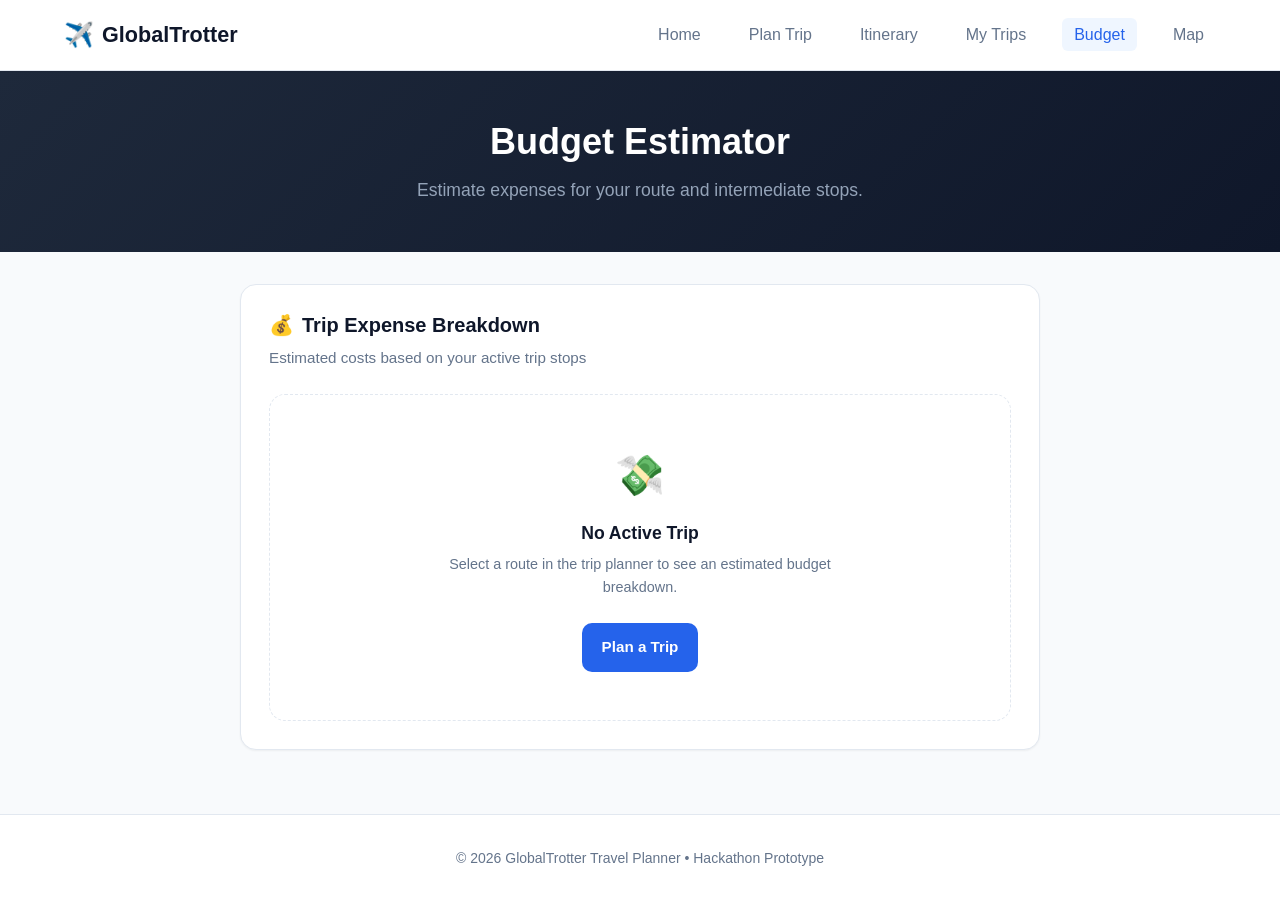
==== frontend/budget.html @ 072d1257 "Initial commit for frontend" ====
<!DOCTYPE html>
<html lang="en">
<head>
  <meta charset="UTF-8">
  <meta name="viewport" content="width=device-width, initial-scale=1.0">
  <title>Trip Budget - GlobalTrotter</title>
  <link rel="stylesheet" href="css/style.css">
  <link rel="stylesheet" href="css/responsive.css">
</head>
<body>

  <!-- Site Header -->
  <header class="site-header">
    <div class="container navbar">
      <a href="index.html" class="brand-logo">
        <span class="brand-icon">✈️</span>
        <span>Global<strong>Trotter</strong></span>
      </a>

      <button class="nav-toggle" aria-label="Toggle navigation">☰</button>

      <ul class="nav-links">
        <li><a href="index.html" class="nav-link">Home</a></li>
        <li><a href="create-trip.html" class="nav-link">Plan Trip</a></li>
        <li><a href="itinerary.html" class="nav-link">Itinerary</a></li>
        <li><a href="trips.html" class="nav-link">My Trips</a></li>
        <li><a href="budget.html" class="nav-link active">Budget</a></li>
        <li><a href="map.html" class="nav-link">Map</a></li>
      </ul>
    </div>
  </header>

  <section class="page-hero">
    <div class="container">
      <h1>Budget Estimator</h1>
      <p>Estimate expenses for your route and intermediate stops.</p>
    </div>
  </section>

  <main class="main-content">
    <div class="container">
      <div class="card" style="max-width: 800px; margin: 0 auto;">
        <h2 class="section-title"><span>💰</span> Trip Expense Breakdown</h2>
        <p class="section-subtitle">Estimated costs based on your active trip stops</p>
        <div id="budgetContent"></div>
      </div>
    </div>
  </main>

  <footer class="site-footer">
    <div class="container">
      <p>&copy; 2026 GlobalTrotter Travel Planner • Hackathon Prototype</p>
    </div>
  </footer>

  <script src="js/storage.js"></script>
  <script src="js/app.js"></script>
  <script src="js/budget.js"></script>
</body>
</html>
---- frontend/css/style.css ----
/* ==========================================================================
   GlobalTrotter Travel Planner - Main Stylesheet
   ========================================================================== */

:root {
  --primary: #2563eb;
  --primary-hover: #1d4ed8;
  --primary-light: #eff6ff;
  --primary-focus: rgba(37, 99, 235, 0.2);
  --accent: #f59e0b;
  --accent-light: #fef3c7;
  --success: #10b981;
  --success-light: #ecfdf5;
  --danger: #ef4444;
  --danger-light: #fef2f2;
  
  --bg-body: #f8fafc;
  --bg-surface: #ffffff;
  --bg-surface-alt: #f1f5f9;
  
  --text-main: #0f172a;
  --text-muted: #64748b;
  --text-light: #94a3b8;
  --text-inverse: #ffffff;
  
  --border-color: #e2e8f0;
  --border-focus: #93c5fd;
  
  --radius-sm: 6px;
  --radius-md: 10px;
  --radius-lg: 16px;
  --radius-full: 9999px;
  
  --shadow-sm: 0 1px 2px 0 rgba(0, 0, 0, 0.05);
  --shadow-md: 0 4px 6px -1px rgba(0, 0, 0, 0.08), 0 2px 4px -2px rgba(0, 0, 0, 0.05);
  --shadow-lg: 0 10px 15px -3px rgba(0, 0, 0, 0.08), 0 4px 6px -4px rgba(0, 0, 0, 0.04);
  --shadow-hover: 0 12px 20px -3px rgba(37, 99, 235, 0.12), 0 6px 8px -4px rgba(0, 0, 0, 0.04);
  
  --transition: all 0.2s cubic-bezier(0.4, 0, 0.2, 1);
}

/* Reset & Base Setup */
*, *::before, *::after {
  box-sizing: border-box;
  margin: 0;
  padding: 0;
}

body {
  font-family: -apple-system, BlinkMacSystemFont, "Segoe UI", Roboto, Oxygen, Ubuntu, Cantarell, "Open Sans", "Helvetica Neue", sans-serif;
  background-color: var(--bg-body);
  color: var(--text-main);
  line-height: 1.6;
  min-height: 100vh;
  display: flex;
  flex-direction: column;
}

/* Typography */
h1, h2, h3, h4, h5, h6 {
  color: var(--text-main);
  font-weight: 700;
  line-height: 1.25;
}

a {
  color: var(--primary);
  text-decoration: none;
  transition: var(--transition);
}

a:hover {
  color: var(--primary-hover);
}

/* Container */
.container {
  width: 100%;
  max-width: 1200px;
  margin: 0 auto;
  padding: 0 1.5rem;
}

/* Header & Navbar */
.site-header {
  background: var(--bg-surface);
  border-bottom: 1px solid var(--border-color);
  position: sticky;
  top: 0;
  z-index: 50;
  box-shadow: var(--shadow-sm);
}

.navbar {
  display: flex;
  justify-content: space-between;
  align-items: center;
  height: 70px;
}

.brand-logo {
  display: flex;
  align-items: center;
  gap: 0.5rem;
  font-size: 1.35rem;
  font-weight: 800;
  color: var(--primary);
}

.brand-logo span {
  color: var(--text-main);
}

.brand-icon {
  font-size: 1.5rem;
}

.nav-links {
  display: flex;
  align-items: center;
  gap: 1.5rem;
  list-style: none;
}

.nav-link {
  font-weight: 500;
  color: var(--text-muted);
  padding: 0.5rem 0.75rem;
  border-radius: var(--radius-sm);
}

.nav-link:hover, .nav-link.active {
  color: var(--primary);
  background: var(--primary-light);
}

.nav-toggle {
  display: none;
  background: none;
  border: none;
  font-size: 1.5rem;
  cursor: pointer;
  color: var(--text-main);
}

/* Page Header / Hero */
.page-hero {
  background: linear-gradient(135deg, #1e293b 0%, #0f172a 100%);
  color: var(--text-inverse);
  padding: 3rem 0;
  text-align: center;
  margin-bottom: 2rem;
}

.page-hero h1 {
  color: var(--text-inverse);
  font-size: 2.25rem;
  margin-bottom: 0.75rem;
}

.page-hero p {
  color: #94a3b8;
  font-size: 1.1rem;
  max-width: 650px;
  margin: 0 auto;
}

/* Main Content Layout */
.main-content {
  flex: 1;
  padding-bottom: 4rem;
}

.planner-grid {
  display: grid;
  grid-template-columns: 1fr 340px;
  gap: 2rem;
  align-items: start;
}

/* Card Wrapper */
.card {
  background: var(--bg-surface);
  border: 1px solid var(--border-color);
  border-radius: var(--radius-lg);
  padding: 1.75rem;
  box-shadow: var(--shadow-sm);
  transition: var(--transition);
}

/* Route Selector Box */
.route-selector-card {
  margin-bottom: 2rem;
}

.section-title {
  font-size: 1.25rem;
  margin-bottom: 0.5rem;
  display: flex;
  align-items: center;
  gap: 0.5rem;
}

.section-subtitle {
  color: var(--text-muted);
  font-size: 0.95rem;
  margin-bottom: 1.5rem;
}

.route-form {
  display: grid;
  grid-template-columns: 1fr 1fr auto;
  gap: 1rem;
  align-items: flex-end;
}

.form-group {
  display: flex;
  flex-direction: column;
  gap: 0.5rem;
}

.form-label {
  font-weight: 600;
  font-size: 0.9rem;
  color: var(--text-main);
  display: flex;
  align-items: center;
  gap: 0.35rem;
}

.form-control {
  width: 100%;
  padding: 0.75rem 1rem;
  font-size: 0.95rem;
  border: 1px solid var(--border-color);
  border-radius: var(--radius-md);
  background-color: var(--bg-surface);
  color: var(--text-main);
  outline: none;
  transition: var(--transition);
}

.form-control:focus {
  border-color: var(--border-focus);
  box-shadow: 0 0 0 3px var(--primary-focus);
}

/* Quick Route Chips */
.quick-routes {
  margin-top: 1.25rem;
  display: flex;
  flex-wrap: wrap;
  align-items: center;
  gap: 0.5rem;
}

.quick-routes-label {
  font-size: 0.85rem;
  font-weight: 600;
  color: var(--text-muted);
}

.route-chip {
  background: var(--bg-surface-alt);
  border: 1px solid var(--border-color);
  color: var(--text-main);
  padding: 0.35rem 0.75rem;
  font-size: 0.825rem;
  border-radius: var(--radius-full);
  cursor: pointer;
  transition: var(--transition);
}

.route-chip:hover {
  background: var(--primary-light);
  color: var(--primary);
  border-color: var(--primary);
}

/* Buttons */
.btn {
  display: inline-flex;
  align-items: center;
  justify-content: center;
  gap: 0.5rem;
  padding: 0.75rem 1.25rem;
  font-size: 0.95rem;
  font-weight: 600;
  border-radius: var(--radius-md);
  border: none;
  cursor: pointer;
  transition: var(--transition);
  text-align: center;
  white-space: nowrap;
}

.btn-primary {
  background-color: var(--primary);
  color: var(--text-inverse);
}

.btn-primary:hover {
  background-color: var(--primary-hover);
  color: var(--text-inverse);
  box-shadow: var(--shadow-md);
}

.btn-outline {
  background-color: transparent;
  border: 1px solid var(--border-color);
  color: var(--text-main);
}

.btn-outline:hover {
  background-color: var(--bg-surface-alt);
  border-color: var(--text-muted);
}

.btn-sm {
  padding: 0.45rem 0.85rem;
  font-size: 0.85rem;
  border-radius: var(--radius-sm);
}

.btn-add {
  background-color: var(--primary-light);
  color: var(--primary);
  border: 1px solid rgba(37, 99, 235, 0.2);
  width: 100%;
}

.btn-add:hover {
  background-color: var(--primary);
  color: var(--text-inverse);
}

.btn-add.is-added {
  background-color: var(--success-light);
  color: var(--success);
  border-color: rgba(16, 185, 129, 0.3);
}

.btn-add.is-added:hover {
  background-color: var(--success);
  color: var(--text-inverse);
}

/* Smart Stops Section */
.smart-stops-section {
  margin-top: 1.5rem;
}

.smart-stops-header {
  display: flex;
  justify-content: space-between;
  align-items: center;
  margin-bottom: 1.25rem;
}

.smart-stops-header h2 {
  font-size: 1.35rem;
  display: flex;
  align-items: center;
  gap: 0.5rem;
}

.sparkle-icon {
  color: var(--accent);
}

.route-indicator-badge {
  background: var(--primary-light);
  color: var(--primary);
  font-size: 0.85rem;
  font-weight: 600;
  padding: 0.25rem 0.75rem;
  border-radius: var(--radius-full);
}

/* Suggestion Cards Grid */
.suggestions-grid {
  display: grid;
  grid-template-columns: repeat(auto-fill, minmax(280px, 1fr));
  gap: 1.25rem;
}

/* Stop Suggestion Card */
.stop-card {
  background: var(--bg-surface);
  border: 1px solid var(--border-color);
  border-radius: var(--radius-lg);
  padding: 1.35rem;
  display: flex;
  flex-direction: column;
  justify-content: space-between;
  box-shadow: var(--shadow-sm);
  transition: var(--transition);
  position: relative;
  overflow: hidden;
}

.stop-card::before {
  content: "";
  position: absolute;
  top: 0;
  left: 0;
  right: 0;
  height: 4px;
  background: transparent;
  transition: var(--transition);
}

.stop-card:hover {
  transform: translateY(-3px);
  box-shadow: var(--shadow-hover);
  border-color: #cbd5e1;
}

.stop-card:hover::before {
  background: var(--primary);
}

.stop-card.is-selected {
  border-color: var(--success);
  background: linear-gradient(180deg, #ffffff 0%, #f0fdf4 100%);
  box-shadow: 0 4px 12px rgba(16, 185, 129, 0.12);
}

.stop-card.is-selected::before {
  background: var(--success);
}

.stop-header {
  display: flex;
  justify-content: space-between;
  align-items: flex-start;
  margin-bottom: 0.5rem;
}

.stop-title {
  font-size: 1.15rem;
  font-weight: 700;
  color: var(--text-main);
  display: flex;
  align-items: center;
  gap: 0.35rem;
}

.stop-tag {
  display: inline-block;
  background: var(--accent-light);
  color: #b45309;
  font-size: 0.75rem;
  font-weight: 700;
  padding: 0.25rem 0.5rem;
  border-radius: var(--radius-sm);
  margin-bottom: 0.75rem;
  letter-spacing: 0.02em;
}

.stop-duration {
  display: flex;
  align-items: center;
  gap: 0.35rem;
  font-size: 0.85rem;
  color: var(--text-muted);
  margin-bottom: 0.75rem;
  font-weight: 500;
}

.stop-desc {
  font-size: 0.875rem;
  color: var(--text-muted);
  margin-bottom: 1.25rem;
  line-height: 1.45;
}

.stop-footer {
  margin-top: auto;
}

/* UI State Containers */
.state-box {
  background: var(--bg-surface);
  border: 1px dashed var(--border-color);
  border-radius: var(--radius-lg);
  padding: 3rem 2rem;
  text-align: center;
  color: var(--text-muted);
}

.state-icon {
  font-size: 2.5rem;
  margin-bottom: 0.75rem;
  display: block;
}

.state-title {
  font-size: 1.1rem;
  font-weight: 600;
  color: var(--text-main);
  margin-bottom: 0.35rem;
}

.state-desc {
  font-size: 0.9rem;
  max-width: 420px;
  margin: 0 auto;
}

/* Loading State Spinner */
.spinner {
  width: 38px;
  height: 38px;
  border: 3px solid var(--primary-light);
  border-top-color: var(--primary);
  border-radius: 50%;
  animation: spin 0.8s linear infinite;
  margin: 0 auto 1rem;
}

@keyframes spin {
  to { transform: rotate(360deg); }
}

/* Alert Box */
.alert {
  padding: 0.85rem 1.25rem;
  border-radius: var(--radius-md);
  font-size: 0.9rem;
  margin-bottom: 1rem;
  display: flex;
  align-items: center;
  gap: 0.5rem;
}

.alert-warning {
  background: var(--accent-light);
  color: #92400e;
  border: 1px solid #fde68a;
}

.alert-danger {
  background: var(--danger-light);
  color: #991b1b;
  border: 1px solid #fecaca;
}

/* Sidebar Itinerary / Added Stops Widget */
.itinerary-summary-card {
  position: sticky;
  top: 90px;
}

.timeline-list {
  list-style: none;
  position: relative;
  padding-left: 1.5rem;
  margin-top: 1.25rem;
}

.timeline-list::before {
  content: "";
  position: absolute;
  top: 10px;
  bottom: 10px;
  left: 6px;
  width: 2px;
  background: var(--border-color);
}

.timeline-item {
  position: relative;
  margin-bottom: 1.25rem;
}

.timeline-item:last-child {
  margin-bottom: 0;
}

.timeline-dot {
  position: absolute;
  left: -1.5rem;
  top: 3px;
  width: 14px;
  height: 14px;
  border-radius: 50%;
  background: var(--primary);
  border: 2px solid var(--bg-surface);
  box-shadow: 0 0 0 2px var(--primary-light);
}

.timeline-dot.origin {
  background: #3b82f6;
}

.timeline-dot.stop {
  background: var(--accent);
  box-shadow: 0 0 0 2px var(--accent-light);
}

.timeline-dot.destination {
  background: var(--success);
  box-shadow: 0 0 0 2px var(--success-light);
}

.timeline-content {
  background: var(--bg-surface-alt);
  padding: 0.6rem 0.85rem;
  border-radius: var(--radius-sm);
  display: flex;
  justify-content: space-between;
  align-items: center;
}

.timeline-name {
  font-weight: 600;
  font-size: 0.9rem;
}

.timeline-type {
  font-size: 0.75rem;
  color: var(--text-muted);
}

.btn-remove-stop {
  background: none;
  border: none;
  color: var(--text-light);
  cursor: pointer;
  font-size: 1.1rem;
  padding: 0.2rem 0.4rem;
  border-radius: var(--radius-sm);
  transition: var(--transition);
}

.btn-remove-stop:hover {
  color: var(--danger);
  background: var(--danger-light);
}

/* Empty Route State in Timeline */
.timeline-empty {
  color: var(--text-muted);
  font-size: 0.875rem;
  text-align: center;
  padding: 1.5rem 0;
}

/* Footer */
.site-footer {
  background: var(--bg-surface);
  border-top: 1px solid var(--border-color);
  padding: 2rem 0;
  margin-top: auto;
  text-align: center;
  color: var(--text-muted);
  font-size: 0.875rem;
}
---- frontend/css/responsive.css ----
/* ==========================================================================
   GlobalTrotter Travel Planner - Responsive Stylesheet
   ========================================================================== */

/* Tablet & Smaller Screens (< 992px) */
@media (max-width: 992px) {
  .planner-grid {
    grid-template-columns: 1fr;
    gap: 1.5rem;
  }

  .itinerary-summary-card {
    position: static;
    margin-top: 1rem;
  }

  .route-form {
    grid-template-columns: 1fr 1fr;
  }

  .route-form .btn-primary {
    grid-column: span 2;
  }

  .page-hero {
    padding: 2.25rem 0;
  }

  .page-hero h1 {
    font-size: 1.85rem;
  }
}

/* Mobile Devices (< 768px) */
@media (max-width: 768px) {
  .navbar {
    height: 60px;
  }

  .nav-toggle {
    display: block;
  }

  .nav-links {
    display: none;
    position: absolute;
    top: 60px;
    left: 0;
    right: 0;
    background: var(--bg-surface);
    flex-direction: column;
    padding: 1rem 1.5rem;
    border-bottom: 1px solid var(--border-color);
    box-shadow: var(--shadow-md);
    gap: 0.75rem;
  }

  .nav-links.is-open {
    display: flex;
  }

  .nav-link {
    width: 100%;
    display: block;
  }

  .route-form {
    grid-template-columns: 1fr;
    gap: 0.85rem;
  }

  .route-form .btn-primary {
    grid-column: span 1;
    width: 100%;
  }

  .suggestions-grid {
    grid-template-columns: 1fr;
  }

  .card {
    padding: 1.25rem;
  }

  .quick-routes {
    flex-direction: column;
    align-items: flex-start;
    gap: 0.5rem;
  }

  .quick-routes-list {
    display: flex;
    flex-wrap: wrap;
    gap: 0.35rem;
  }

  .smart-stops-header {
    flex-direction: column;
    align-items: flex-start;
    gap: 0.5rem;
  }

  .page-hero h1 {
    font-size: 1.5rem;
  }

  .page-hero p {
    font-size: 0.95rem;
  }
}

/* Small Mobile (< 480px) */
@media (max-width: 480px) {
  .container {
    padding: 0 1rem;
  }

  .stop-card {
    padding: 1.15rem;
  }

  .btn {
    width: 100%;
  }

  .section-title {
    font-size: 1.1rem;
  }
}
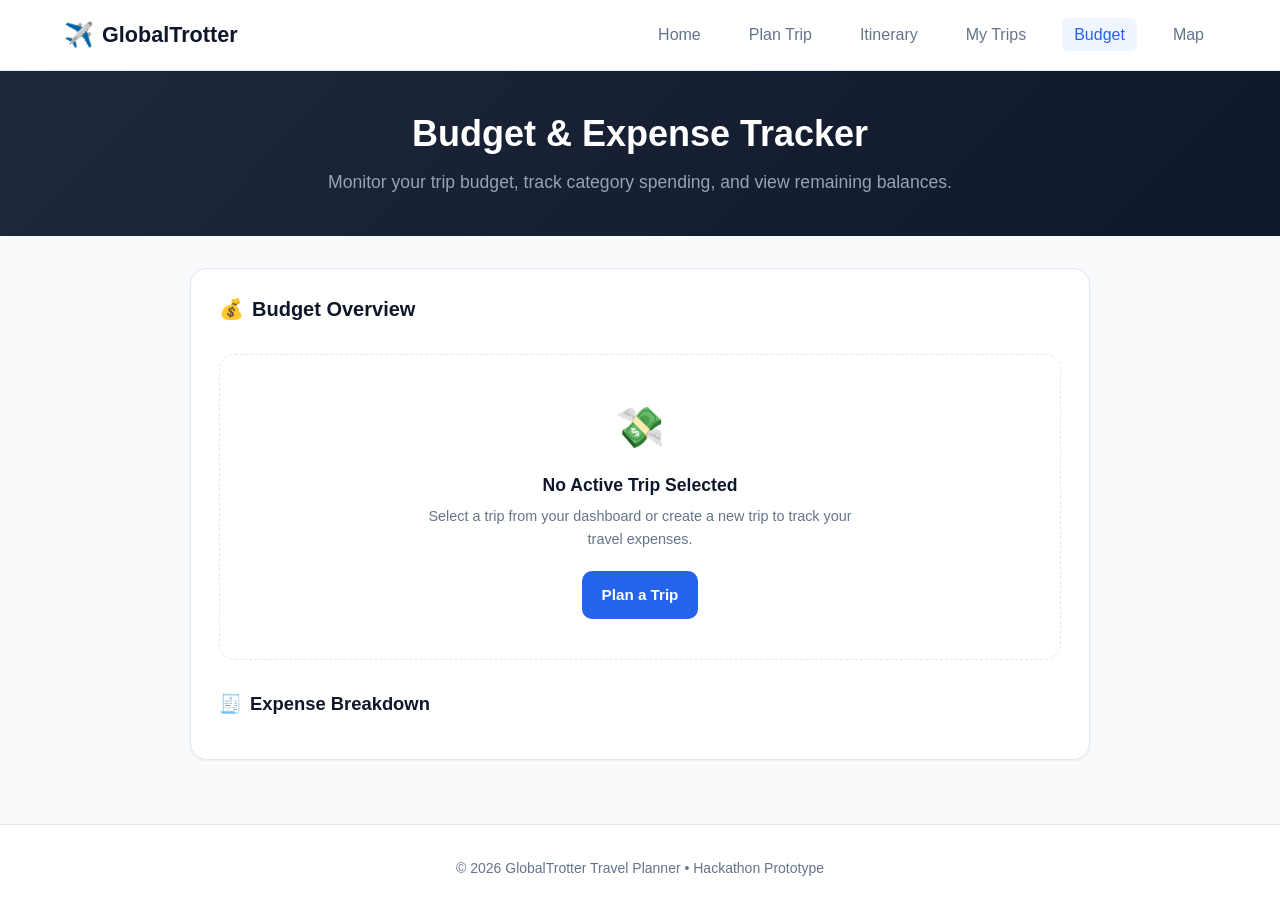
==== commit 8624519a: "Add budget tracking and expense management" ====
--- a/frontend/budget.html
+++ b/frontend/budget.html
@@ -3,7 +3,7 @@
 <head>
   <meta charset="UTF-8">
   <meta name="viewport" content="width=device-width, initial-scale=1.0">
-  <title>Trip Budget - GlobalTrotter</title>
+  <title>Trip Budget & Expense Tracker - GlobalTrotter</title>
   <link rel="stylesheet" href="css/style.css">
   <link rel="stylesheet" href="css/responsive.css">
 </head>
@@ -32,20 +32,119 @@
 
   <section class="page-hero">
     <div class="container">
-      <h1>Budget Estimator</h1>
-      <p>Estimate expenses for your route and intermediate stops.</p>
+      <h1 id="budgetHeroTitle">Budget & Expense Tracker</h1>
+      <p>Monitor your trip budget, track category spending, and view remaining balances.</p>
     </div>
   </section>
 
   <main class="main-content">
     <div class="container">
-      <div class="card" style="max-width: 800px; margin: 0 auto;">
-        <h2 class="section-title"><span>💰</span> Trip Expense Breakdown</h2>
-        <p class="section-subtitle">Estimated costs based on your active trip stops</p>
-        <div id="budgetContent"></div>
+      
+      <div id="budgetPageAlertContainer"></div>
+
+      <div class="card" style="max-width: 900px; margin: 0 auto;">
+        
+        <div style="display: flex; justify-content: space-between; align-items: center; margin-bottom: 1.5rem; flex-wrap: wrap; gap: 1rem;">
+          <div>
+            <h2 class="section-title"><span>💰</span> Budget Overview</h2>
+            <div id="budgetTripSubtitle" style="color: var(--text-muted); font-size: 0.95rem;"></div>
+          </div>
+          <div>
+            <button type="button" id="budgetOpenAddExpenseBtn" class="btn btn-primary btn-sm">
+              <span>+</span> Add Expense
+            </button>
+          </div>
+        </div>
+
+        <div id="budgetMetricsContainer">
+          <!-- Rendered dynamically via js/budget.js -->
+        </div>
+
+        <div id="budgetCategoryBreakdownContainer" class="categories-breakdown-card" style="margin-top: 1.5rem; display: none;">
+          <h3 class="section-title" style="font-size: 1.1rem;"><span>📊</span> Spending by Category</h3>
+          <div id="budgetCategoriesList" class="category-list"></div>
+        </div>
+
+        <div style="margin-top: 2rem;">
+          <h3 class="section-title" style="font-size: 1.15rem; margin-bottom: 1rem;"><span>🧾</span> Expense Breakdown</h3>
+          <div id="budgetExpensesListContainer"></div>
+        </div>
+
       </div>
+
     </div>
   </main>
+
+  <!-- Add / Edit Expense Modal Dialog -->
+  <div id="budgetExpenseModal" class="modal-backdrop" aria-hidden="true">
+    <div class="modal-dialog" role="dialog" aria-modal="true" aria-labelledby="budgetModalTitle">
+      
+      <div class="modal-header">
+        <h3 id="budgetModalTitle" class="modal-title">Add Expense</h3>
+        <button type="button" id="budgetCloseModalBtn" class="modal-close-btn" aria-label="Close dialog">✕</button>
+      </div>
+
+      <form id="budgetExpenseForm">
+        <div class="modal-body">
+          <div id="budgetModalAlertContainer"></div>
+          <input type="hidden" id="budgetEditingExpenseId" value="">
+
+          <div class="form-group">
+            <label for="bExpenseTitle" class="form-label">
+              <span>🏷️</span> Expense Title <span style="color: var(--danger);">*</span>
+            </label>
+            <input type="text" id="bExpenseTitle" class="form-control" placeholder="e.g. Hotel Booking, Fuel, Lunch" required>
+          </div>
+
+          <div class="form-row">
+            <div class="form-group">
+              <label for="bExpenseCategory" class="form-label">
+                <span>📂</span> Category <span style="color: var(--danger);">*</span>
+              </label>
+              <select id="bExpenseCategory" class="form-control" required>
+                <option value="">-- Select Category --</option>
+                <option value="Transport">🚗 Transport</option>
+                <option value="Accommodation">🏨 Accommodation</option>
+                <option value="Food">🍽️ Food & Dining</option>
+                <option value="Activities">🎟️ Activities & Sights</option>
+                <option value="Shopping">🛍️ Shopping</option>
+                <option value="Other">📦 Other</option>
+              </select>
+            </div>
+
+            <div class="form-group">
+              <label for="bExpenseAmount" class="form-label">
+                <span>💰</span> Amount (₹) <span style="color: var(--danger);">*</span>
+              </label>
+              <input type="number" id="bExpenseAmount" class="form-control" placeholder="e.g. 2000" min="1" step="any" required>
+            </div>
+          </div>
+
+          <div class="form-group">
+            <label for="bExpenseDate" class="form-label">
+              <span>🗓️</span> Date <span style="color: var(--danger);">*</span>
+            </label>
+            <input type="date" id="bExpenseDate" class="form-control" required>
+          </div>
+
+          <div class="form-group">
+            <label for="bExpenseNotes" class="form-label">
+              <span>📝</span> Notes (Optional)
+            </label>
+            <textarea id="bExpenseNotes" class="form-control" rows="2" placeholder="Add receipt notes or comments..."></textarea>
+          </div>
+        </div>
+
+        <div class="modal-footer">
+          <button type="button" id="budgetCancelModalBtn" class="btn btn-outline">Cancel</button>
+          <button type="submit" id="budgetSaveExpenseSubmitBtn" class="btn btn-primary">
+            <span>💾</span> Save Expense
+          </button>
+        </div>
+      </form>
+
+    </div>
+  </div>
 
   <footer class="site-footer">
     <div class="container">
--- a/frontend/css/style.css
+++ b/frontend/css/style.css
@@ -13,6 +13,8 @@
   --success-light: #ecfdf5;
   --danger: #ef4444;
   --danger-light: #fef2f2;
+  --warning: #d97706;
+  --warning-light: #fffbeb;
   
   --bg-body: #f8fafc;
   --bg-surface: #ffffff;
@@ -147,7 +149,7 @@
 .page-hero {
   background: linear-gradient(135deg, #1e293b 0%, #0f172a 100%);
   color: var(--text-inverse);
-  padding: 3rem 0;
+  padding: 2.5rem 0;
   text-align: center;
   margin-bottom: 2rem;
 }
@@ -188,11 +190,7 @@
   transition: var(--transition);
 }
 
-/* Route Selector Box */
-.route-selector-card {
-  margin-bottom: 2rem;
-}
-
+/* Section Titles */
 .section-title {
   font-size: 1.25rem;
   margin-bottom: 0.5rem;
@@ -207,17 +205,18 @@
   margin-bottom: 1.5rem;
 }
 
-.route-form {
-  display: grid;
-  grid-template-columns: 1fr 1fr auto;
-  gap: 1rem;
-  align-items: flex-end;
-}
-
+/* Form Controls */
 .form-group {
   display: flex;
   flex-direction: column;
   gap: 0.5rem;
+  margin-bottom: 1.15rem;
+}
+
+.form-row {
+  display: grid;
+  grid-template-columns: repeat(auto-fit, minmax(200px, 1fr));
+  gap: 1rem;
 }
 
 .form-label {
@@ -239,11 +238,29 @@
   color: var(--text-main);
   outline: none;
   transition: var(--transition);
+  font-family: inherit;
+}
+
+textarea.form-control {
+  resize: vertical;
+  min-height: 80px;
 }
 
 .form-control:focus {
   border-color: var(--border-focus);
   box-shadow: 0 0 0 3px var(--primary-focus);
+}
+
+/* Route Form */
+.route-selector-card {
+  margin-bottom: 2rem;
+}
+
+.route-form {
+  display: grid;
+  grid-template-columns: 1fr 1fr auto;
+  gap: 1rem;
+  align-items: flex-end;
 }
 
 /* Quick Route Chips */
@@ -317,6 +334,17 @@
   border-color: var(--text-muted);
 }
 
+.btn-danger-outline {
+  background-color: transparent;
+  border: 1px solid #fecaca;
+  color: var(--danger);
+}
+
+.btn-danger-outline:hover {
+  background-color: var(--danger-light);
+  border-color: var(--danger);
+}
+
 .btn-sm {
   padding: 0.45rem 0.85rem;
   font-size: 0.85rem;
@@ -505,8 +533,8 @@
 
 .state-desc {
   font-size: 0.9rem;
-  max-width: 420px;
-  margin: 0 auto;
+  max-width: 440px;
+  margin: 0 auto 1.25rem;
 }
 
 /* Loading State Spinner */
@@ -547,7 +575,595 @@
   border: 1px solid #fecaca;
 }
 
-/* Sidebar Itinerary / Added Stops Widget */
+.alert-success {
+  background: var(--success-light);
+  color: #065f46;
+  border: 1px solid #a7f3d0;
+}
+
+/* ==========================================================================
+   PHASE 3 & 4: TRIP DETAILS, ITINERARY & BUDGET STYLING
+   ========================================================================== */
+
+.trip-details-header {
+  background: var(--bg-surface);
+  border: 1px solid var(--border-color);
+  border-radius: var(--radius-lg);
+  padding: 1.75rem;
+  margin-bottom: 2rem;
+  box-shadow: var(--shadow-sm);
+}
+
+.trip-details-top {
+  display: flex;
+  justify-content: space-between;
+  align-items: flex-start;
+  margin-bottom: 1.25rem;
+  flex-wrap: wrap;
+  gap: 1rem;
+}
+
+.trip-details-title-box h1 {
+  font-size: 1.75rem;
+  color: var(--text-main);
+  margin-bottom: 0.35rem;
+}
+
+.trip-destination-pill {
+  display: inline-flex;
+  align-items: center;
+  gap: 0.35rem;
+  color: var(--primary);
+  font-weight: 600;
+  font-size: 0.95rem;
+}
+
+.trip-stats-grid {
+  display: grid;
+  grid-template-columns: repeat(auto-fit, minmax(180px, 1fr));
+  gap: 1rem;
+  padding-top: 1.25rem;
+  border-top: 1px solid var(--border-color);
+}
+
+.stat-card {
+  background: var(--bg-surface-alt);
+  padding: 0.85rem 1rem;
+  border-radius: var(--radius-md);
+  display: flex;
+  flex-direction: column;
+}
+
+.stat-label {
+  font-size: 0.8rem;
+  color: var(--text-muted);
+  text-transform: uppercase;
+  letter-spacing: 0.05em;
+  font-weight: 600;
+  margin-bottom: 0.25rem;
+}
+
+.stat-value {
+  font-size: 1.1rem;
+  font-weight: 700;
+  color: var(--text-main);
+}
+
+/* Itinerary Section & Activity Cards */
+.itinerary-section {
+  margin-top: 2rem;
+}
+
+.itinerary-section-header {
+  display: flex;
+  justify-content: space-between;
+  align-items: center;
+  margin-bottom: 1.5rem;
+  flex-wrap: wrap;
+  gap: 1rem;
+}
+
+.day-group {
+  margin-bottom: 2rem;
+}
+
+.day-header {
+  display: flex;
+  align-items: center;
+  gap: 0.75rem;
+  margin-bottom: 1rem;
+  padding-bottom: 0.5rem;
+  border-bottom: 2px solid var(--border-color);
+}
+
+.day-badge {
+  background: var(--primary);
+  color: var(--text-inverse);
+  font-size: 0.85rem;
+  font-weight: 700;
+  padding: 0.25rem 0.75rem;
+  border-radius: var(--radius-full);
+}
+
+.day-title {
+  font-size: 1.15rem;
+  font-weight: 700;
+  color: var(--text-main);
+}
+
+.activities-list {
+  display: flex;
+  flex-direction: column;
+  gap: 1rem;
+}
+
+.activity-card {
+  background: var(--bg-surface);
+  border: 1px solid var(--border-color);
+  border-radius: var(--radius-md);
+  padding: 1.25rem 1.5rem;
+  display: flex;
+  justify-content: space-between;
+  align-items: flex-start;
+  box-shadow: var(--shadow-sm);
+  transition: var(--transition);
+  position: relative;
+  gap: 1rem;
+}
+
+.activity-card:hover {
+  border-color: #cbd5e1;
+  box-shadow: var(--shadow-md);
+}
+
+.activity-main {
+  flex: 1;
+}
+
+.activity-time {
+  display: inline-flex;
+  align-items: center;
+  gap: 0.35rem;
+  background: var(--primary-light);
+  color: var(--primary);
+  font-size: 0.825rem;
+  font-weight: 700;
+  padding: 0.2rem 0.6rem;
+  border-radius: var(--radius-sm);
+  margin-bottom: 0.5rem;
+}
+
+.activity-name {
+  font-size: 1.15rem;
+  font-weight: 700;
+  color: var(--text-main);
+  margin-bottom: 0.25rem;
+}
+
+.activity-location {
+  display: flex;
+  align-items: center;
+  gap: 0.35rem;
+  font-size: 0.875rem;
+  color: var(--text-muted);
+  margin-bottom: 0.5rem;
+}
+
+.activity-notes {
+  font-size: 0.9rem;
+  color: #475569;
+  background: var(--bg-surface-alt);
+  padding: 0.6rem 0.85rem;
+  border-radius: var(--radius-sm);
+  border-left: 3px solid var(--border-color);
+  margin-top: 0.5rem;
+}
+
+.activity-actions {
+  display: flex;
+  align-items: center;
+  gap: 0.5rem;
+}
+
+.btn-icon {
+  background: none;
+  border: 1px solid var(--border-color);
+  color: var(--text-muted);
+  padding: 0.45rem 0.75rem;
+  border-radius: var(--radius-sm);
+  cursor: pointer;
+  font-size: 0.85rem;
+  font-weight: 600;
+  display: inline-flex;
+  align-items: center;
+  gap: 0.35rem;
+  transition: var(--transition);
+}
+
+.btn-icon:hover {
+  background: var(--bg-surface-alt);
+  color: var(--text-main);
+}
+
+.btn-icon-danger:hover {
+  background: var(--danger-light);
+  color: var(--danger);
+  border-color: #fca5a5;
+}
+
+/* ==========================================================================
+   PHASE 4: BUDGET & EXPENSE MANAGEMENT STYLES
+   ========================================================================== */
+
+.budget-section {
+  margin-top: 2.5rem;
+}
+
+.budget-summary-card {
+  background: var(--bg-surface);
+  border: 1px solid var(--border-color);
+  border-radius: var(--radius-lg);
+  padding: 1.75rem;
+  box-shadow: var(--shadow-sm);
+  margin-bottom: 2rem;
+}
+
+.budget-grid-metrics {
+  display: grid;
+  grid-template-columns: repeat(auto-fit, minmax(180px, 1fr));
+  gap: 1.25rem;
+  margin-bottom: 1.5rem;
+}
+
+.budget-metric-box {
+  background: var(--bg-surface-alt);
+  padding: 1rem 1.25rem;
+  border-radius: var(--radius-md);
+  border: 1px solid var(--border-color);
+}
+
+.budget-metric-box.metric-primary {
+  border-left: 4px solid var(--primary);
+}
+
+.budget-metric-box.metric-spent {
+  border-left: 4px solid var(--accent);
+}
+
+.budget-metric-box.metric-remaining {
+  border-left: 4px solid var(--success);
+}
+
+.budget-metric-box.metric-exceeded {
+  border-left: 4px solid var(--danger);
+  background: var(--danger-light);
+}
+
+.budget-metric-title {
+  font-size: 0.8rem;
+  color: var(--text-muted);
+  text-transform: uppercase;
+  font-weight: 700;
+  letter-spacing: 0.05em;
+  margin-bottom: 0.35rem;
+}
+
+.budget-metric-value {
+  font-size: 1.45rem;
+  font-weight: 800;
+  color: var(--text-main);
+}
+
+/* Visual Progress Bar */
+.budget-progress-section {
+  margin-top: 1rem;
+  padding-top: 1.25rem;
+  border-top: 1px solid var(--border-color);
+}
+
+.progress-header {
+  display: flex;
+  justify-content: space-between;
+  align-items: center;
+  margin-bottom: 0.5rem;
+  font-size: 0.9rem;
+  font-weight: 600;
+}
+
+.progress-bar-container {
+  width: 100%;
+  height: 12px;
+  background-color: var(--bg-surface-alt);
+  border-radius: var(--radius-full);
+  overflow: hidden;
+  position: relative;
+}
+
+.progress-bar-fill {
+  height: 100%;
+  background-color: var(--primary);
+  border-radius: var(--radius-full);
+  transition: width 0.4s ease, background-color 0.3s ease;
+}
+
+.progress-bar-fill.warning {
+  background-color: var(--warning);
+}
+
+.progress-bar-fill.danger {
+  background-color: var(--danger);
+}
+
+/* Category Breakdown */
+.categories-breakdown-card {
+  background: var(--bg-surface);
+  border: 1px solid var(--border-color);
+  border-radius: var(--radius-lg);
+  padding: 1.5rem;
+  margin-bottom: 2rem;
+}
+
+.category-list {
+  display: flex;
+  flex-direction: column;
+  gap: 0.85rem;
+  margin-top: 1rem;
+}
+
+.category-item {
+  display: flex;
+  flex-direction: column;
+  gap: 0.35rem;
+}
+
+.category-item-header {
+  display: flex;
+  justify-content: space-between;
+  font-size: 0.875rem;
+  font-weight: 600;
+}
+
+.category-track {
+  width: 100%;
+  height: 8px;
+  background: var(--bg-surface-alt);
+  border-radius: var(--radius-full);
+  overflow: hidden;
+}
+
+.category-fill {
+  height: 100%;
+  border-radius: var(--radius-full);
+  background: var(--primary);
+}
+
+.category-fill.transport { background: #3b82f6; }
+.category-fill.accommodation { background: #8b5cf6; }
+.category-fill.food { background: #f59e0b; }
+.category-fill.activities { background: #10b981; }
+.category-fill.shopping { background: #ec4899; }
+.category-fill.other { background: #64748b; }
+
+/* Expense Cards & Badges */
+.expenses-grid {
+  display: flex;
+  flex-direction: column;
+  gap: 1rem;
+}
+
+.expense-card {
+  background: var(--bg-surface);
+  border: 1px solid var(--border-color);
+  border-radius: var(--radius-md);
+  padding: 1.25rem 1.5rem;
+  display: flex;
+  justify-content: space-between;
+  align-items: center;
+  box-shadow: var(--shadow-sm);
+  transition: var(--transition);
+}
+
+.expense-card:hover {
+  border-color: #cbd5e1;
+  box-shadow: var(--shadow-md);
+}
+
+.expense-info {
+  display: flex;
+  flex-direction: column;
+  gap: 0.25rem;
+}
+
+.expense-title-row {
+  display: flex;
+  align-items: center;
+  gap: 0.5rem;
+  flex-wrap: wrap;
+}
+
+.expense-title {
+  font-size: 1.1rem;
+  font-weight: 700;
+  color: var(--text-main);
+}
+
+.badge-category {
+  font-size: 0.75rem;
+  font-weight: 700;
+  padding: 0.2rem 0.55rem;
+  border-radius: var(--radius-sm);
+  text-transform: capitalize;
+}
+
+.badge-category.transport { background: #dbeafe; color: #1d4ed8; }
+.badge-category.accommodation { background: #ede9fe; color: #6d28d9; }
+.badge-category.food { background: #fef3c7; color: #b45309; }
+.badge-category.activities { background: #d1fae5; color: #047857; }
+.badge-category.shopping { background: #fce7f3; color: #be185d; }
+.badge-category.other { background: #f1f5f9; color: #475569; }
+
+.expense-meta {
+  font-size: 0.85rem;
+  color: var(--text-muted);
+}
+
+.expense-amount-box {
+  display: flex;
+  align-items: center;
+  gap: 1.5rem;
+}
+
+.expense-amount {
+  font-size: 1.25rem;
+  font-weight: 800;
+  color: var(--text-main);
+  white-space: nowrap;
+}
+
+/* Modal Form Dialog */
+.modal-backdrop {
+  position: fixed;
+  top: 0;
+  left: 0;
+  right: 0;
+  bottom: 0;
+  background: rgba(15, 23, 42, 0.5);
+  backdrop-filter: blur(3px);
+  display: flex;
+  align-items: center;
+  justify-content: center;
+  z-index: 100;
+  padding: 1rem;
+  opacity: 0;
+  pointer-events: none;
+  transition: opacity 0.2s ease;
+}
+
+.modal-backdrop.is-open {
+  opacity: 1;
+  pointer-events: auto;
+}
+
+.modal-dialog {
+  background: var(--bg-surface);
+  border-radius: var(--radius-lg);
+  width: 100%;
+  max-width: 520px;
+  box-shadow: var(--shadow-lg);
+  overflow: hidden;
+  transform: translateY(15px);
+  transition: transform 0.2s ease;
+}
+
+.modal-backdrop.is-open .modal-dialog {
+  transform: translateY(0);
+}
+
+.modal-header {
+  padding: 1.25rem 1.5rem;
+  border-bottom: 1px solid var(--border-color);
+  display: flex;
+  justify-content: space-between;
+  align-items: center;
+}
+
+.modal-title {
+  font-size: 1.2rem;
+  font-weight: 700;
+}
+
+.modal-close-btn {
+  background: none;
+  border: none;
+  font-size: 1.25rem;
+  color: var(--text-light);
+  cursor: pointer;
+  padding: 0.25rem;
+}
+
+.modal-close-btn:hover {
+  color: var(--text-main);
+}
+
+.modal-body {
+  padding: 1.5rem;
+  max-height: calc(85vh - 130px);
+  overflow-y: auto;
+}
+
+.modal-footer {
+  padding: 1rem 1.5rem;
+  border-top: 1px solid var(--border-color);
+  background: var(--bg-surface-alt);
+  display: flex;
+  justify-content: flex-end;
+  gap: 0.75rem;
+}
+
+/* Trips Dashboard Cards */
+.trips-grid {
+  display: grid;
+  grid-template-columns: repeat(auto-fill, minmax(320px, 1fr));
+  gap: 1.5rem;
+}
+
+.trip-card {
+  background: var(--bg-surface);
+  border: 1px solid var(--border-color);
+  border-radius: var(--radius-lg);
+  padding: 1.5rem;
+  box-shadow: var(--shadow-sm);
+  display: flex;
+  flex-direction: column;
+  justify-content: space-between;
+  transition: var(--transition);
+}
+
+.trip-card:hover {
+  transform: translateY(-3px);
+  box-shadow: var(--shadow-hover);
+  border-color: #cbd5e1;
+}
+
+.trip-card-header {
+  margin-bottom: 1rem;
+}
+
+.trip-card-title {
+  font-size: 1.25rem;
+  font-weight: 700;
+  color: var(--text-main);
+  margin-bottom: 0.35rem;
+}
+
+.trip-card-destination {
+  color: var(--primary);
+  font-weight: 600;
+  font-size: 0.95rem;
+  display: flex;
+  align-items: center;
+  gap: 0.35rem;
+}
+
+.trip-card-details {
+  display: flex;
+  flex-direction: column;
+  gap: 0.5rem;
+  margin-bottom: 1.25rem;
+  font-size: 0.875rem;
+  color: var(--text-muted);
+}
+
+.trip-card-footer {
+  display: flex;
+  justify-content: space-between;
+  align-items: center;
+  padding-top: 1rem;
+  border-top: 1px solid var(--border-color);
+  margin-top: auto;
+}
+
+/* Sidebar Timeline & Footer */
 .itinerary-summary-card {
   position: sticky;
   top: 90px;
@@ -591,19 +1207,9 @@
   box-shadow: 0 0 0 2px var(--primary-light);
 }
 
-.timeline-dot.origin {
-  background: #3b82f6;
-}
-
-.timeline-dot.stop {
-  background: var(--accent);
-  box-shadow: 0 0 0 2px var(--accent-light);
-}
-
-.timeline-dot.destination {
-  background: var(--success);
-  box-shadow: 0 0 0 2px var(--success-light);
-}
+.timeline-dot.origin { background: #3b82f6; }
+.timeline-dot.stop { background: var(--accent); box-shadow: 0 0 0 2px var(--accent-light); }
+.timeline-dot.destination { background: var(--success); box-shadow: 0 0 0 2px var(--success-light); }
 
 .timeline-content {
   background: var(--bg-surface-alt);
@@ -640,7 +1246,6 @@
   background: var(--danger-light);
 }
 
-/* Empty Route State in Timeline */
 .timeline-empty {
   color: var(--text-muted);
   font-size: 0.875rem;
@@ -648,7 +1253,6 @@
   padding: 1.5rem 0;
 }
 
-/* Footer */
 .site-footer {
   background: var(--bg-surface);
   border-top: 1px solid var(--border-color);
--- a/frontend/css/responsive.css
+++ b/frontend/css/responsive.css
@@ -28,6 +28,10 @@
 
   .page-hero h1 {
     font-size: 1.85rem;
+  }
+
+  .trip-stats-grid, .budget-grid-metrics {
+    grid-template-columns: repeat(2, 1fr);
   }
 }
 
@@ -74,7 +78,7 @@
     width: 100%;
   }
 
-  .suggestions-grid {
+  .suggestions-grid, .trips-grid {
     grid-template-columns: 1fr;
   }
 
@@ -94,10 +98,41 @@
     gap: 0.35rem;
   }
 
-  .smart-stops-header {
+  .smart-stops-header, .itinerary-section-header, .trip-details-top {
     flex-direction: column;
     align-items: flex-start;
-    gap: 0.5rem;
+    gap: 0.75rem;
+  }
+
+  .trip-stats-grid, .budget-grid-metrics {
+    grid-template-columns: 1fr;
+  }
+
+  .activity-card, .expense-card {
+    flex-direction: column;
+    align-items: flex-start;
+    padding: 1.15rem;
+    gap: 0.85rem;
+  }
+
+  .expense-amount-box {
+    width: 100%;
+    justify-content: space-between;
+    border-top: 1px solid var(--border-color);
+    padding-top: 0.75rem;
+    margin-top: 0.25rem;
+  }
+
+  .activity-actions {
+    width: 100%;
+    justify-content: flex-end;
+    border-top: 1px solid var(--border-color);
+    padding-top: 0.75rem;
+    margin-top: 0.75rem;
+  }
+
+  .modal-dialog {
+    margin: 0.5rem;
   }
 
   .page-hero h1 {
@@ -115,11 +150,19 @@
     padding: 0 1rem;
   }
 
-  .stop-card {
-    padding: 1.15rem;
+  .stop-card, .activity-card, .trip-card, .expense-card {
+    padding: 1rem;
   }
 
   .btn {
+    width: 100%;
+  }
+
+  .modal-footer {
+    flex-direction: column;
+  }
+
+  .modal-footer .btn {
     width: 100%;
   }
 
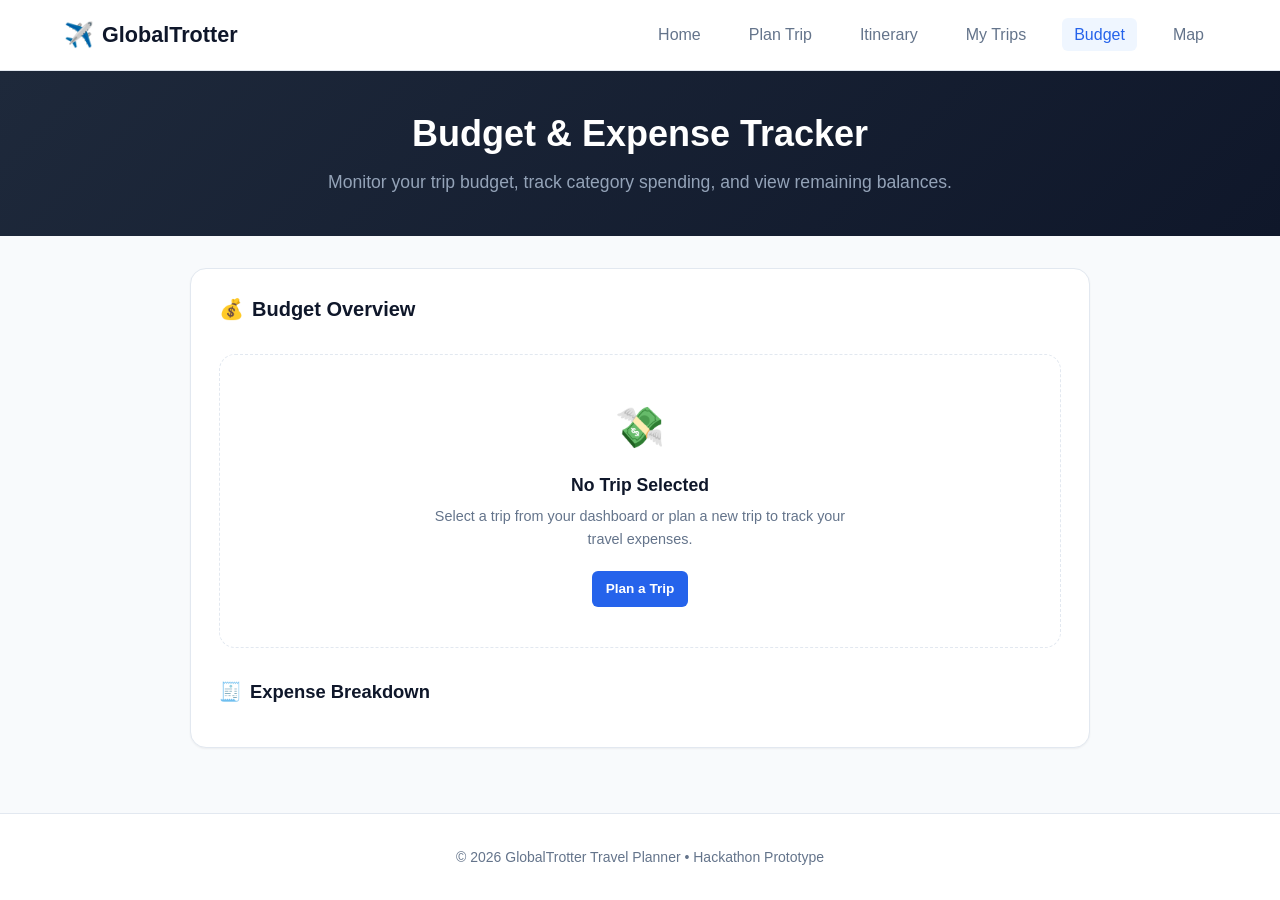
==== commit 5ff15699: "finalize frontend for real data integration" ====
--- a/frontend/budget.html
+++ b/frontend/budget.html
@@ -152,7 +152,7 @@
     </div>
   </footer>
 
-  <script src="js/storage.js"></script>
+  <script src="js/api.js"></script>
   <script src="js/app.js"></script>
   <script src="js/budget.js"></script>
 </body>
--- a/frontend/css/style.css
+++ b/frontend/css/style.css
@@ -167,6 +167,21 @@
   margin: 0 auto;
 }
 
+/* Read-Only Banner for Viewers */
+.read-only-banner {
+  background: var(--primary-light);
+  border: 1px solid #bfdbfe;
+  color: #1e40af;
+  padding: 0.75rem 1.25rem;
+  border-radius: var(--radius-md);
+  margin-bottom: 1.5rem;
+  display: flex;
+  align-items: center;
+  gap: 0.5rem;
+  font-size: 0.9rem;
+  font-weight: 600;
+}
+
 /* Main Content Layout */
 .main-content {
   flex: 1;
@@ -582,7 +597,7 @@
 }
 
 /* ==========================================================================
-   PHASE 3 & 4: TRIP DETAILS, ITINERARY & BUDGET STYLING
+   PHASE 3: TRIP DETAILS & ITINERARY STYLES
    ========================================================================== */
 
 .trip-details-header {
@@ -709,11 +724,18 @@
   transition: var(--transition);
   position: relative;
   gap: 1rem;
+  cursor: pointer;
 }
 
 .activity-card:hover {
   border-color: #cbd5e1;
   box-shadow: var(--shadow-md);
+}
+
+.activity-card.is-active-marker {
+  border-color: var(--primary);
+  background: var(--primary-light);
+  box-shadow: 0 0 0 3px var(--primary-focus);
 }
 
 .activity-main {
@@ -1018,6 +1040,177 @@
   font-weight: 800;
   color: var(--text-main);
   white-space: nowrap;
+}
+
+/* ==========================================================================
+   PHASE 5: INTERACTIVE MAP & ROUTE VISUALIZATION STYLES
+   ========================================================================== */
+
+.map-section {
+  margin-top: 2.5rem;
+}
+
+.map-card-wrapper {
+  background: var(--bg-surface);
+  border: 1px solid var(--border-color);
+  border-radius: var(--radius-lg);
+  overflow: hidden;
+  box-shadow: var(--shadow-sm);
+}
+
+.map-container {
+  width: 100%;
+  height: 420px;
+  background: var(--bg-surface-alt);
+  position: relative;
+  z-index: 1;
+}
+
+.map-badge-info {
+  background: var(--primary-light);
+  color: var(--primary);
+  font-size: 0.8rem;
+  font-weight: 700;
+  padding: 0.25rem 0.65rem;
+  border-radius: var(--radius-full);
+}
+
+.leaflet-popup-content-wrapper {
+  border-radius: var(--radius-md);
+  box-shadow: var(--shadow-lg);
+  font-family: inherit;
+}
+
+.map-popup-card {
+  padding: 0.25rem;
+}
+
+.map-popup-title {
+  font-size: 1rem;
+  font-weight: 700;
+  color: var(--text-main);
+  margin-bottom: 0.25rem;
+}
+
+.map-popup-meta {
+  font-size: 0.8rem;
+  color: var(--text-muted);
+  margin-bottom: 0.35rem;
+}
+
+.map-popup-notes {
+  font-size: 0.8rem;
+  color: #475569;
+  background: var(--bg-surface-alt);
+  padding: 0.35rem 0.5rem;
+  border-radius: var(--radius-sm);
+}
+
+/* ==========================================================================
+   PHASE 6: TRIP SHARING & COLLABORATION STYLES
+   ========================================================================== */
+
+.collaborators-section {
+  margin-top: 2.5rem;
+}
+
+.collaborators-grid {
+  display: grid;
+  grid-template-columns: repeat(auto-fill, minmax(280px, 1fr));
+  gap: 1rem;
+}
+
+.collaborator-card {
+  background: var(--bg-surface);
+  border: 1px solid var(--border-color);
+  border-radius: var(--radius-md);
+  padding: 1.15rem 1.25rem;
+  display: flex;
+  align-items: center;
+  justify-content: space-between;
+  box-shadow: var(--shadow-sm);
+  transition: var(--transition);
+}
+
+.collaborator-card:hover {
+  border-color: #cbd5e1;
+  box-shadow: var(--shadow-md);
+}
+
+.collaborator-profile {
+  display: flex;
+  align-items: center;
+  gap: 0.85rem;
+}
+
+.collaborator-avatar {
+  width: 42px;
+  height: 42px;
+  border-radius: 50%;
+  background: linear-gradient(135deg, var(--primary) 0%, #1d4ed8 100%);
+  color: var(--text-inverse);
+  font-weight: 700;
+  font-size: 0.95rem;
+  display: flex;
+  align-items: center;
+  justify-content: center;
+  text-transform: uppercase;
+  flex-shrink: 0;
+}
+
+.collaborator-info {
+  display: flex;
+  flex-direction: column;
+}
+
+.collaborator-name {
+  font-weight: 700;
+  font-size: 0.95rem;
+  color: var(--text-main);
+}
+
+.collaborator-email {
+  font-size: 0.8rem;
+  color: var(--text-muted);
+}
+
+.badge-role {
+  font-size: 0.75rem;
+  font-weight: 700;
+  padding: 0.2rem 0.55rem;
+  border-radius: var(--radius-sm);
+  display: inline-block;
+  margin-top: 0.2rem;
+  width: fit-content;
+}
+
+.badge-role.editor {
+  background: #ede9fe;
+  color: #6d28d9;
+}
+
+.badge-role.viewer {
+  background: var(--primary-light);
+  color: var(--primary);
+}
+
+.badge-role.owner {
+  background: #fef3c7;
+  color: #b45309;
+}
+
+/* Share Link Group */
+.share-link-group {
+  display: flex;
+  gap: 0.5rem;
+  margin-top: 0.75rem;
+}
+
+.share-link-input {
+  background: var(--bg-surface-alt);
+  font-family: monospace;
+  font-size: 0.85rem;
+  color: var(--text-main);
 }
 
 /* Modal Form Dialog */
--- a/frontend/css/responsive.css
+++ b/frontend/css/responsive.css
@@ -32,6 +32,14 @@
 
   .trip-stats-grid, .budget-grid-metrics {
     grid-template-columns: repeat(2, 1fr);
+  }
+
+  .collaborators-grid {
+    grid-template-columns: 1fr;
+  }
+
+  .map-container {
+    height: 350px;
   }
 }
 
@@ -78,7 +86,7 @@
     width: 100%;
   }
 
-  .suggestions-grid, .trips-grid {
+  .suggestions-grid, .trips-grid, .collaborators-grid {
     grid-template-columns: 1fr;
   }
 
@@ -108,7 +116,7 @@
     grid-template-columns: 1fr;
   }
 
-  .activity-card, .expense-card {
+  .activity-card, .expense-card, .collaborator-card {
     flex-direction: column;
     align-items: flex-start;
     padding: 1.15rem;
@@ -131,6 +139,14 @@
     margin-top: 0.75rem;
   }
 
+  .share-link-group {
+    flex-direction: column;
+  }
+
+  .map-container {
+    height: 300px;
+  }
+
   .modal-dialog {
     margin: 0.5rem;
   }
@@ -150,7 +166,7 @@
     padding: 0 1rem;
   }
 
-  .stop-card, .activity-card, .trip-card, .expense-card {
+  .stop-card, .activity-card, .trip-card, .expense-card, .collaborator-card {
     padding: 1rem;
   }
 
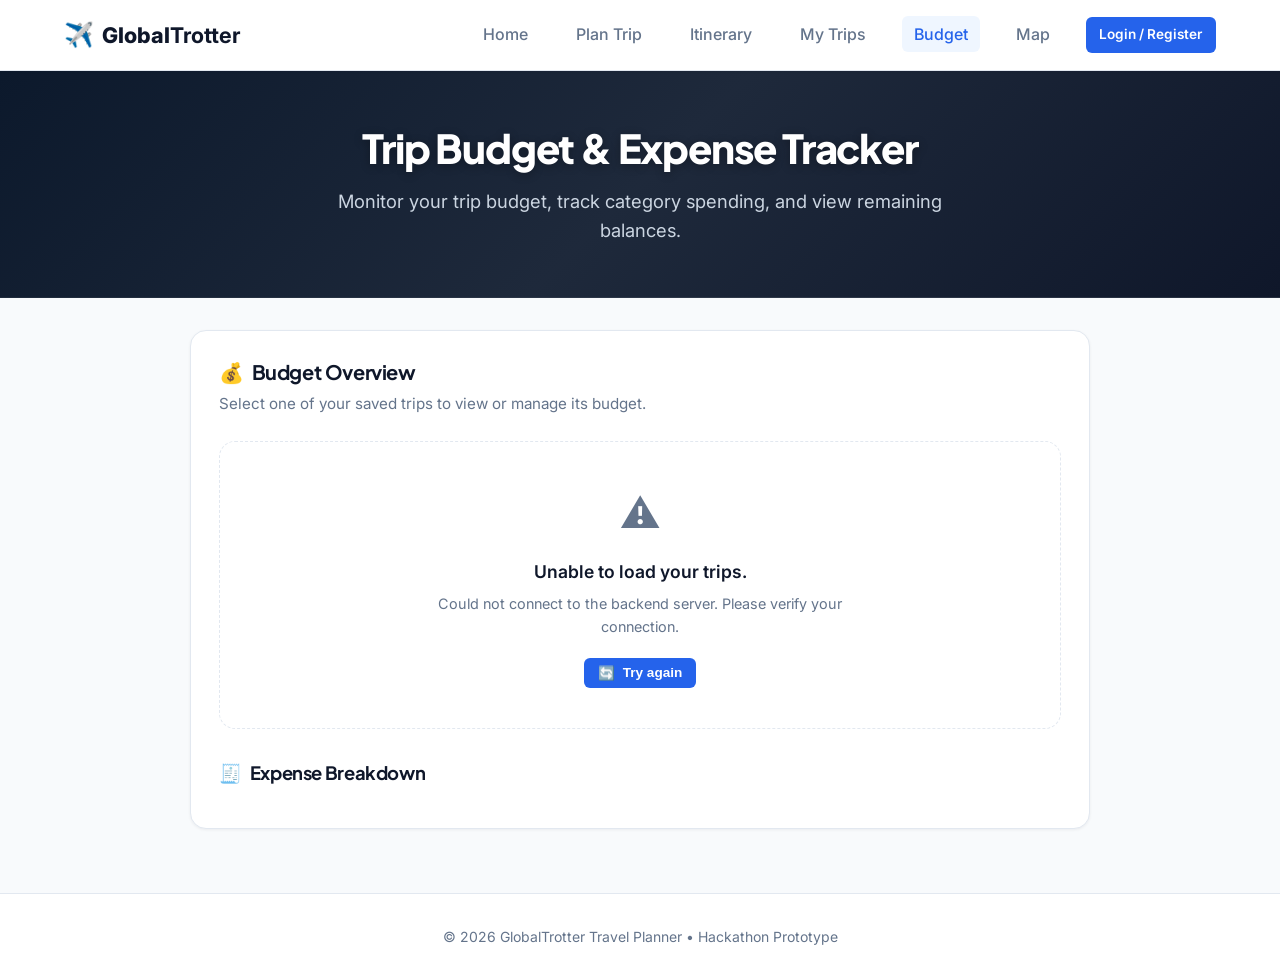
==== commit 5b38c574: "FINAL VERSION" ====
--- a/frontend/budget.html
+++ b/frontend/budget.html
@@ -4,6 +4,10 @@
   <meta charset="UTF-8">
   <meta name="viewport" content="width=device-width, initial-scale=1.0">
   <title>Trip Budget & Expense Tracker - GlobalTrotter</title>
+  <!-- Google Fonts -->
+  <link rel="preconnect" href="https://fonts.googleapis.com">
+  <link rel="preconnect" href="https://fonts.gstatic.com" crossorigin>
+  <link href="https://fonts.googleapis.com/css2?family=Plus+Jakarta+Sans:wght@400;500;600;700;800&family=Inter:wght@400;500;600;700&display=swap" rel="stylesheet">
   <link rel="stylesheet" href="css/style.css">
   <link rel="stylesheet" href="css/responsive.css">
 </head>
--- a/frontend/css/style.css
+++ b/frontend/css/style.css
@@ -1,15 +1,23 @@
 /* ==========================================================================
    GlobalTrotter Travel Planner - Main Stylesheet
    ========================================================================== */
+
+@import url('https://fonts.googleapis.com/css2?family=Plus+Jakarta+Sans:wght@400;500;600;700;800&family=Inter:wght@400;500;600;700&display=swap');
 
 :root {
   --primary: #2563eb;
   --primary-hover: #1d4ed8;
   --primary-light: #eff6ff;
   --primary-focus: rgba(37, 99, 235, 0.2);
-  --accent: #f59e0b;
-  --accent-light: #fef3c7;
+  --primary-gradient: linear-gradient(135deg, #2563eb 0%, #1d4ed8 100%);
+  
+  --accent: #f97316;
+  --accent-hover: #ea580c;
+  --accent-light: #fff7ed;
+  --accent-gradient: linear-gradient(135deg, #f97316 0%, #ea580c 100%);
+  
   --success: #10b981;
+  --success-hover: #059669;
   --success-light: #ecfdf5;
   --danger: #ef4444;
   --danger-light: #fef2f2;
@@ -33,12 +41,15 @@
   --radius-lg: 16px;
   --radius-full: 9999px;
   
-  --shadow-sm: 0 1px 2px 0 rgba(0, 0, 0, 0.05);
-  --shadow-md: 0 4px 6px -1px rgba(0, 0, 0, 0.08), 0 2px 4px -2px rgba(0, 0, 0, 0.05);
-  --shadow-lg: 0 10px 15px -3px rgba(0, 0, 0, 0.08), 0 4px 6px -4px rgba(0, 0, 0, 0.04);
-  --shadow-hover: 0 12px 20px -3px rgba(37, 99, 235, 0.12), 0 6px 8px -4px rgba(0, 0, 0, 0.04);
+  --shadow-sm: 0 1px 3px 0 rgba(15, 23, 42, 0.06);
+  --shadow-md: 0 4px 6px -1px rgba(15, 23, 42, 0.08), 0 2px 4px -2px rgba(15, 23, 42, 0.04);
+  --shadow-lg: 0 10px 15px -3px rgba(15, 23, 42, 0.08), 0 4px 6px -4px rgba(15, 23, 42, 0.03);
+  --shadow-hover: 0 16px 24px -4px rgba(37, 99, 235, 0.12), 0 6px 12px -4px rgba(15, 23, 42, 0.06);
   
-  --transition: all 0.2s cubic-bezier(0.4, 0, 0.2, 1);
+  --font-heading: 'Plus Jakarta Sans', -apple-system, BlinkMacSystemFont, "Segoe UI", Roboto, sans-serif;
+  --font-body: 'Inter', -apple-system, BlinkMacSystemFont, "Segoe UI", Roboto, sans-serif;
+  
+  --transition: all 0.25s cubic-bezier(0.4, 0, 0.2, 1);
 }
 
 /* Reset & Base Setup */
@@ -49,20 +60,24 @@
 }
 
 body {
-  font-family: -apple-system, BlinkMacSystemFont, "Segoe UI", Roboto, Oxygen, Ubuntu, Cantarell, "Open Sans", "Helvetica Neue", sans-serif;
+  font-family: var(--font-body);
   background-color: var(--bg-body);
   color: var(--text-main);
   line-height: 1.6;
   min-height: 100vh;
   display: flex;
   flex-direction: column;
+  -webkit-font-smoothing: antialiased;
+  -moz-osx-font-smoothing: grayscale;
 }
 
 /* Typography */
 h1, h2, h3, h4, h5, h6 {
+  font-family: var(--font-heading);
   color: var(--text-main);
   font-weight: 700;
   line-height: 1.25;
+  letter-spacing: -0.02em;
 }
 
 a {
@@ -147,24 +162,64 @@
 
 /* Page Header / Hero */
 .page-hero {
-  background: linear-gradient(135deg, #1e293b 0%, #0f172a 100%);
+  background: linear-gradient(135deg, #0c192c 0%, #1e293b 50%, #0f172a 100%);
   color: var(--text-inverse);
-  padding: 2.5rem 0;
+  padding: 3.25rem 0;
   text-align: center;
   margin-bottom: 2rem;
+  position: relative;
+  border-bottom: 1px solid rgba(255, 255, 255, 0.08);
+}
+
+.home-hero {
+  background: linear-gradient(180deg, rgba(12, 25, 44, 0.72) 0%, rgba(15, 23, 42, 0.88) 100%),
+              url('https://images.unsplash.com/photo-1488646953014-85cb44e25828?auto=format&fit=crop&w=1920&q=80') center/cover no-repeat;
+  color: var(--text-inverse);
+  padding: 5.5rem 0 4.75rem;
+  text-align: center;
+  position: relative;
+  box-shadow: inset 0 -20px 30px -10px rgba(0, 0, 0, 0.5);
+  margin-bottom: 2.5rem;
+}
+
+.hero-badge {
+  display: inline-flex;
+  align-items: center;
+  gap: 0.5rem;
+  background: rgba(255, 255, 255, 0.12);
+  backdrop-filter: blur(10px);
+  border: 1px solid rgba(255, 255, 255, 0.25);
+  color: #f1f5f9;
+  padding: 0.4rem 1.1rem;
+  border-radius: var(--radius-full);
+  font-size: 0.875rem;
+  font-weight: 600;
+  margin-bottom: 1.25rem;
+  box-shadow: 0 4px 12px rgba(0, 0, 0, 0.15);
 }
 
 .page-hero h1 {
   color: var(--text-inverse);
-  font-size: 2.25rem;
-  margin-bottom: 0.75rem;
+  font-size: 2.5rem;
+  margin-bottom: 0.85rem;
+  font-weight: 800;
+  letter-spacing: -0.03em;
+  text-shadow: 0 2px 10px rgba(0, 0, 0, 0.3);
+}
+
+.home-hero h1 {
+  color: #38BDF8;
+  font-size: 3rem;
+  max-width: 850px;
+  margin: 0 auto 1.15rem;
 }
 
 .page-hero p {
-  color: #94a3b8;
-  font-size: 1.1rem;
-  max-width: 650px;
+  color: #cbd5e1;
+  font-size: 1.15rem;
+  max-width: 680px;
   margin: 0 auto;
+  line-height: 1.6;
 }
 
 /* Read-Only Banner for Viewers */
@@ -203,6 +258,152 @@
   padding: 1.75rem;
   box-shadow: var(--shadow-sm);
   transition: var(--transition);
+}
+
+.card:hover {
+  box-shadow: var(--shadow-md);
+  border-color: #cbd5e1;
+}
+
+/* Destination Photo Cards Grid */
+.destinations-grid {
+  display: grid;
+  grid-template-columns: repeat(auto-fit, minmax(300px, 1fr));
+  gap: 1.5rem;
+  margin-bottom: 3rem;
+}
+
+.destination-card {
+  background: var(--bg-surface);
+  border: 1px solid var(--border-color);
+  border-radius: var(--radius-lg);
+  overflow: hidden;
+  box-shadow: var(--shadow-sm);
+  transition: var(--transition);
+  display: flex;
+  flex-direction: column;
+}
+
+.destination-card:hover {
+  transform: translateY(-5px);
+  box-shadow: var(--shadow-hover);
+  border-color: #cbd5e1;
+}
+
+.destination-photo-wrapper {
+  position: relative;
+  width: 100%;
+  height: 190px;
+  overflow: hidden;
+  background: var(--bg-surface-alt);
+}
+
+.destination-photo {
+  width: 100%;
+  height: 100%;
+  object-fit: cover;
+  display: block;
+  transition: transform 0.5s cubic-bezier(0.4, 0, 0.2, 1);
+}
+
+.destination-card:hover .destination-photo {
+  transform: scale(1.07);
+}
+
+.dest-badge {
+  position: absolute;
+  top: 12px;
+  right: 12px;
+  background: rgba(15, 23, 42, 0.8);
+  backdrop-filter: blur(8px);
+  color: #ffffff;
+  font-size: 0.75rem;
+  font-weight: 700;
+  padding: 0.3rem 0.75rem;
+  border-radius: var(--radius-full);
+  border: 1px solid rgba(255, 255, 255, 0.2);
+  letter-spacing: 0.02em;
+}
+
+.dest-info {
+  padding: 1.35rem;
+  display: flex;
+  flex-direction: column;
+  flex: 1;
+  justify-content: space-between;
+  gap: 0.75rem;
+}
+
+.dest-title-row {
+  display: flex;
+  justify-content: space-between;
+  align-items: baseline;
+}
+
+.dest-title {
+  font-size: 1.25rem;
+  font-weight: 700;
+  color: var(--text-main);
+}
+
+.dest-tagline {
+  color: var(--text-muted);
+  font-size: 0.875rem;
+  line-height: 1.45;
+}
+
+.dest-attractions {
+  display: flex;
+  flex-wrap: wrap;
+  gap: 0.35rem;
+}
+
+.dest-pill {
+  background: var(--bg-surface-alt);
+  border: 1px solid var(--border-color);
+  color: var(--text-muted);
+  font-size: 0.75rem;
+  font-weight: 500;
+  padding: 0.2rem 0.5rem;
+  border-radius: var(--radius-sm);
+}
+
+/* Trip Card Banner Image */
+.trip-card-banner {
+  width: 100%;
+  height: 135px;
+  object-fit: cover;
+  display: block;
+}
+
+.trip-card-img-wrapper {
+  position: relative;
+  margin: -1.25rem -1.25rem 1rem -1.25rem;
+  overflow: hidden;
+  border-top-left-radius: calc(var(--radius-md) - 1px);
+  border-top-right-radius: calc(var(--radius-md) - 1px);
+  background: var(--bg-surface-alt);
+}
+
+.trip-card-img-wrapper .trip-card-banner {
+  transition: transform 0.4s ease;
+}
+
+.trip-card:hover .trip-card-img-wrapper .trip-card-banner {
+  transform: scale(1.06);
+}
+
+.trip-card-badge {
+  position: absolute;
+  bottom: 8px;
+  left: 8px;
+  background: rgba(15, 23, 42, 0.82);
+  backdrop-filter: blur(6px);
+  color: #ffffff;
+  font-size: 0.75rem;
+  font-weight: 600;
+  padding: 0.2rem 0.6rem;
+  border-radius: var(--radius-full);
 }
 
 /* Section Titles */
--- a/frontend/css/responsive.css
+++ b/frontend/css/responsive.css
@@ -26,10 +26,22 @@
     padding: 2.25rem 0;
   }
 
+  .home-hero {
+    padding: 4rem 0 3.5rem;
+  }
+
   .page-hero h1 {
     font-size: 1.85rem;
   }
 
+  .home-hero h1 {
+    font-size: 2.35rem;
+  }
+
+  .destinations-grid {
+    grid-template-columns: repeat(2, 1fr);
+  }
+
   .trip-stats-grid, .budget-grid-metrics {
     grid-template-columns: repeat(2, 1fr);
   }
@@ -45,6 +57,22 @@
 
 /* Mobile Devices (< 768px) */
 @media (max-width: 768px) {
+  .home-hero {
+    padding: 3.25rem 0 2.75rem;
+  }
+
+  .home-hero h1 {
+    font-size: 1.85rem;
+  }
+
+  .destinations-grid {
+    grid-template-columns: 1fr;
+  }
+
+  .destination-photo-wrapper {
+    height: 175px;
+  }
+
   .navbar {
     height: 60px;
   }
